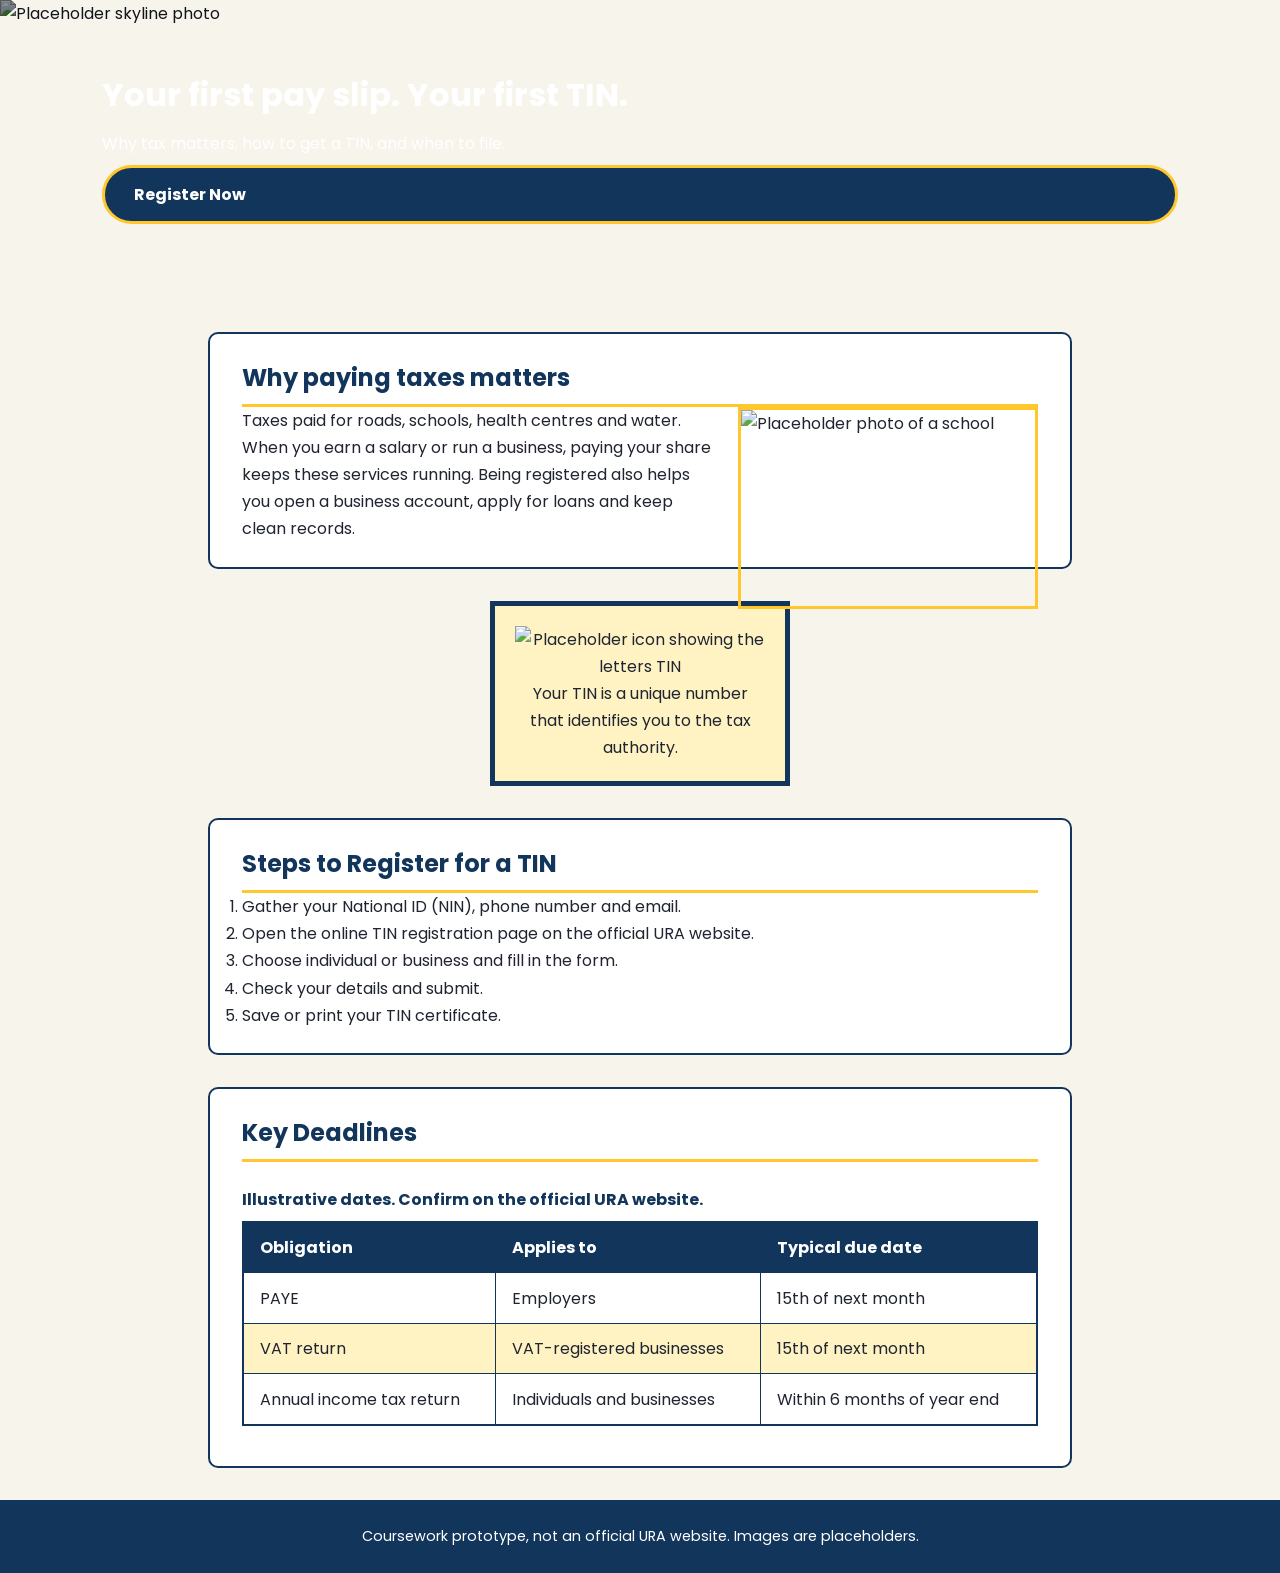
==== index.html @ 23386eed "Add Courseworks files" ====
<!DOCTYPE html>
<html lang="en">
<head>
  <meta charset="UTF-8">
  <meta name="viewport" content="width=device-width, initial-scale=1">
  <title>Tax Matters: A Guide for Young Ugandans (Coursework Prototype)</title>
  <link href="https://fonts.googleapis.com/css2?family=Poppins:wght@400;700&display=swap" rel="stylesheet">
  <link rel="stylesheet" href="style.css">
</head>
<body>

<header class="hero">
  <img class="banner" src="https://picsum.photos/seed/kampala/1200/400"
       alt="Placeholder skyline photo" width="1200" height="400">
  <div class="hero-text">
    <h1>Your first pay slip. Your first TIN.</h1>
    <p>Why tax matters, how to get a TIN, and when to file.</p>
    <a class="btn" href="#register">Register Now</a>
  </div>
</header>

<main>
  <section class="card">
    <h2>Why paying taxes matters</h2>
    <p>
      <img class="float-img" src="https://picsum.photos/seed/school/300/200"
           alt="Placeholder photo of a school" width="300" height="200">
      Taxes paid for roads, schools, health centres and water. When you earn a salary
      or run a business, paying your share keeps these services running. Being registered
      also helps you open a business account, apply for loans and keep clean records.
    </p>
  </section>

  <figure class="infographic">
    <img src="https://placehold.co/160x160/ffc72c/12355b?text=TIN"
         alt="Placeholder icon showing the letters TIN" width="160" height="160">
    <figcaption>Your TIN is a unique number that identifies you to the tax authority.</figcaption>
  </figure>

  <section class="card" id="register">
    <h2>Steps to Register for a TIN</h2>
    <ol>
      <li>Gather your National ID (NIN), phone number and email.</li>
      <li>Open the online TIN registration page on the official URA website.</li>
      <li>Choose individual or business and fill in the form.</li>
      <li>Check your details and submit.</li>
      <li>Save or print your TIN certificate.</li>
    </ol>
  </section>

  <section class="card">
    <h2>Key Deadlines</h2>
    <table>
      <caption>Illustrative dates. Confirm on the official URA website.</caption>
      <thead>
        <tr><th>Obligation</th><th>Applies to</th><th>Typical due date</th></tr>
      </thead>
      <tbody>
        <tr><td>PAYE</td><td>Employers</td><td>15th of next month</td></tr>
        <tr><td>VAT return</td><td>VAT-registered businesses</td><td>15th of next month</td></tr>
        <tr><td>Annual income tax return</td><td>Individuals and businesses</td><td>Within 6 months of year end</td></tr>
      </tbody>
    </table>
  </section>
</main>

<footer>
  <p>Coursework prototype, not an official URA website. Images are placeholders.</p>
</footer>

</body>
</html>
---- style.css ----
/* style.css */
* { box-sizing: border-box; margin: 0; padding: 0; }

body {
  margin: 0;
  background: #f7f4ec;
  color: #1f2430;
  font-family: "Poppins", "Segoe UI", Arial, sans-serif;
  line-height: 1.7;
}

h1, h2 { color: #12355b; }
h2 { border-bottom: 3px solid #ffc72c; padding-bottom: .3rem; }

/* Link states */
a:link    { color: #0a4d8c; }
a:visited { color: #5b2a86; }
a:hover   { color: #b00020; }
a:active  { color: #6b0014; }

/* Banner */
.hero { position: relative; }
.banner { display: block; width: 100%; height: 300px; object-fit: cover; filter: brightness(.55); }
.hero-text {
  position: absolute; inset: 0;
  display: flex; flex-direction: column; justify-content: center;
  padding: 1rem 8%; color: #fff;
  animation: fadeUp 1s ease-out;
}
.hero-text h1 { color: #fff; margin: 0 0 .5rem; }

main { max-width: 56rem; margin: 2rem auto; padding: 0 1rem; }

/* Box model 1 */
.card {
  margin: 0 0 2rem;
  padding: 1.5rem 2rem;
  background: #fff;
  border: 2px solid #12355b;
  border-radius: 10px;
}

/* Floated image with text wrapping */
.float-img {
  float: right;
  margin: 0 0 .75rem 1.25rem;
  border: 3px solid #ffc72c;
  max-width: 100%;
  height: auto;
  transition: transform .4s ease;
}
.float-img:hover { transform: scale(1.05); }

/* Box model 2 */
.infographic {
  width: 300px;
  margin: 0 auto 2rem;
  padding: 20px;
  border: 5px solid #12355b;
  background: #fff3c4;
  text-align: center;
}
.infographic img { max-width: 100%; height: auto; }

/* Box model 3: table */
table { width: 100%; margin: 1rem 0; border-collapse: collapse; border: 2px solid #12355b; }
caption { padding: .5rem 0; text-align: left; font-weight: 700; color: #12355b; }
th, td { padding: .7rem 1rem; border: 1px solid #12355b; text-align: left; }
thead th { background: #12355b; color: #fff; }
tbody tr:nth-child(even) { background: #fff3c4; }
tbody tr:hover { background: #ffe38a; }

/* Box model 4: button */
.btn, .btn:link, .btn:visited {
  display: inline-block;
  margin: .5rem 0;
  padding: .8rem 1.8rem;
  border: 3px solid #ffc72c;
  border-radius: 999px;
  background: #12355b;
  color: #fff;
  font-weight: 700;
  text-decoration: none;
  transition: background-color .3s ease, color .3s ease;
}
.btn:hover, .btn:active { background: #ffc72c; color: #12355b; }

footer { padding: 1.5rem 1rem; background: #12355b; color: #fff; text-align: center; font-size: .9rem; }

/* ANIMATIONS
   1. .btn: background and text colour change smoothly from navy to gold on hover. Duration: 0.3s.
   2. .float-img: the image scales up to 105% on hover. Duration: 0.4s.
   3. .hero-text: fadeUp makes the banner text fade in and slide up on page load. Duration: 1s, once. */
@keyframes fadeUp {
  from { opacity: 0; transform: translateY(20px); }
  to   { opacity: 1; transform: translateY(0); }
}

@media (max-width: 600px) {
  .float-img { float: none; display: block; margin: 0 auto 1rem; }
  .card { padding: 1.2rem 1rem; }
  table { font-size: .9rem; }
}
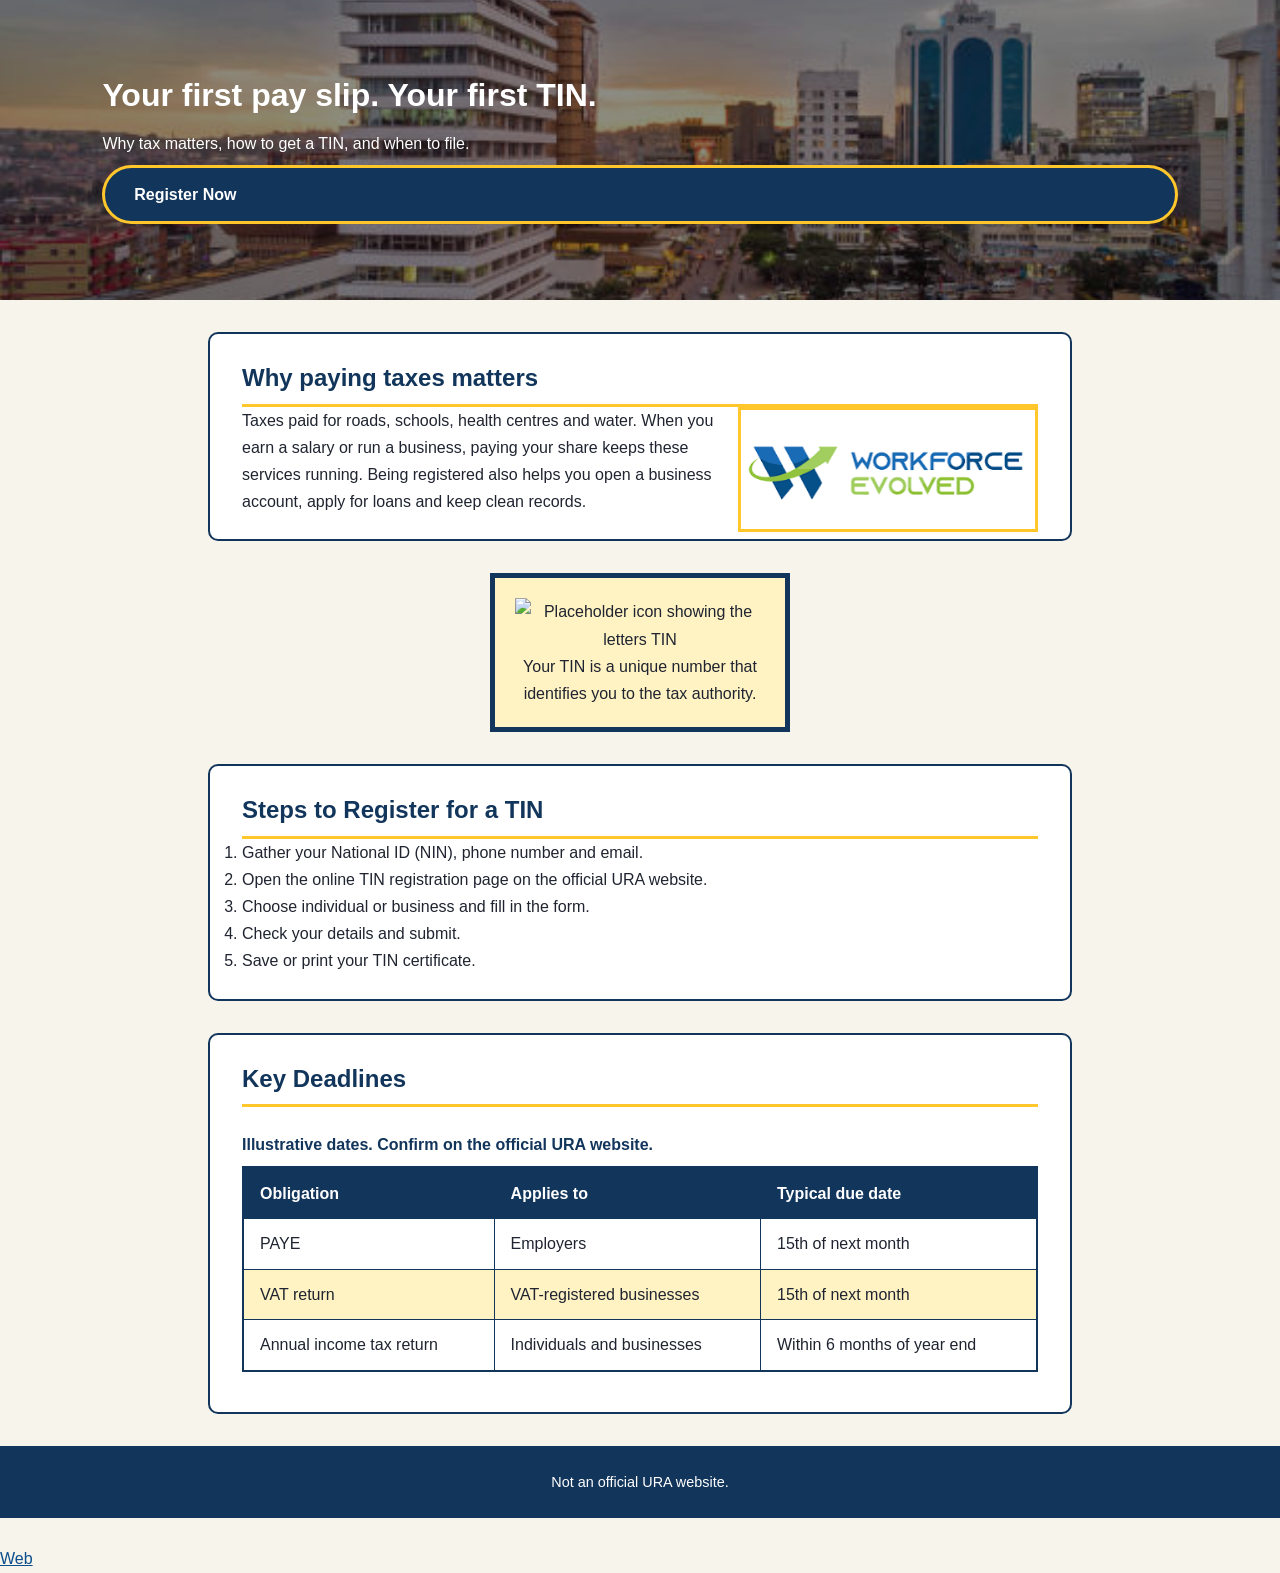
==== commit 9de11f29: "Final Set" ====
--- a/index.html
+++ b/index.html
@@ -3,15 +3,14 @@
 <head>
   <meta charset="UTF-8">
   <meta name="viewport" content="width=device-width, initial-scale=1">
-  <title>Tax Matters: A Guide for Young Ugandans (Coursework Prototype)</title>
-  <link href="https://fonts.googleapis.com/css2?family=Poppins:wght@400;700&display=swap" rel="stylesheet">
+  <title>Tax Matters: A Guide for Young Ugandans </title>
   <link rel="stylesheet" href="style.css">
 </head>
 <body>
 
 <header class="hero">
-  <img class="banner" src="https://picsum.photos/seed/kampala/1200/400"
-       alt="Placeholder skyline photo" width="1200" height="400">
+  <img class="banner" src="kla.jpg"
+       alt="Kampala skyline" width="1200" height="400">
   <div class="hero-text">
     <h1>Your first pay slip. Your first TIN.</h1>
     <p>Why tax matters, how to get a TIN, and when to file.</p>
@@ -23,8 +22,8 @@
   <section class="card">
     <h2>Why paying taxes matters</h2>
     <p>
-      <img class="float-img" src="https://picsum.photos/seed/school/300/200"
-           alt="Placeholder photo of a school" width="300" height="200">
+      <img class="float-img" src="photo.png"
+           alt="photo.png" width="300" height="200">
       Taxes paid for roads, schools, health centres and water. When you earn a salary
       or run a business, paying your share keeps these services running. Being registered
       also helps you open a business account, apply for loans and keep clean records.
@@ -65,8 +64,8 @@
 </main>
 
 <footer>
-  <p>Coursework prototype, not an official URA website. Images are placeholders.</p>
+  <p>Not an official URA website.</p>
 </footer>
-
+  <br> <a href="MTN.html">Web</a></br>
 </body>
 </html>
